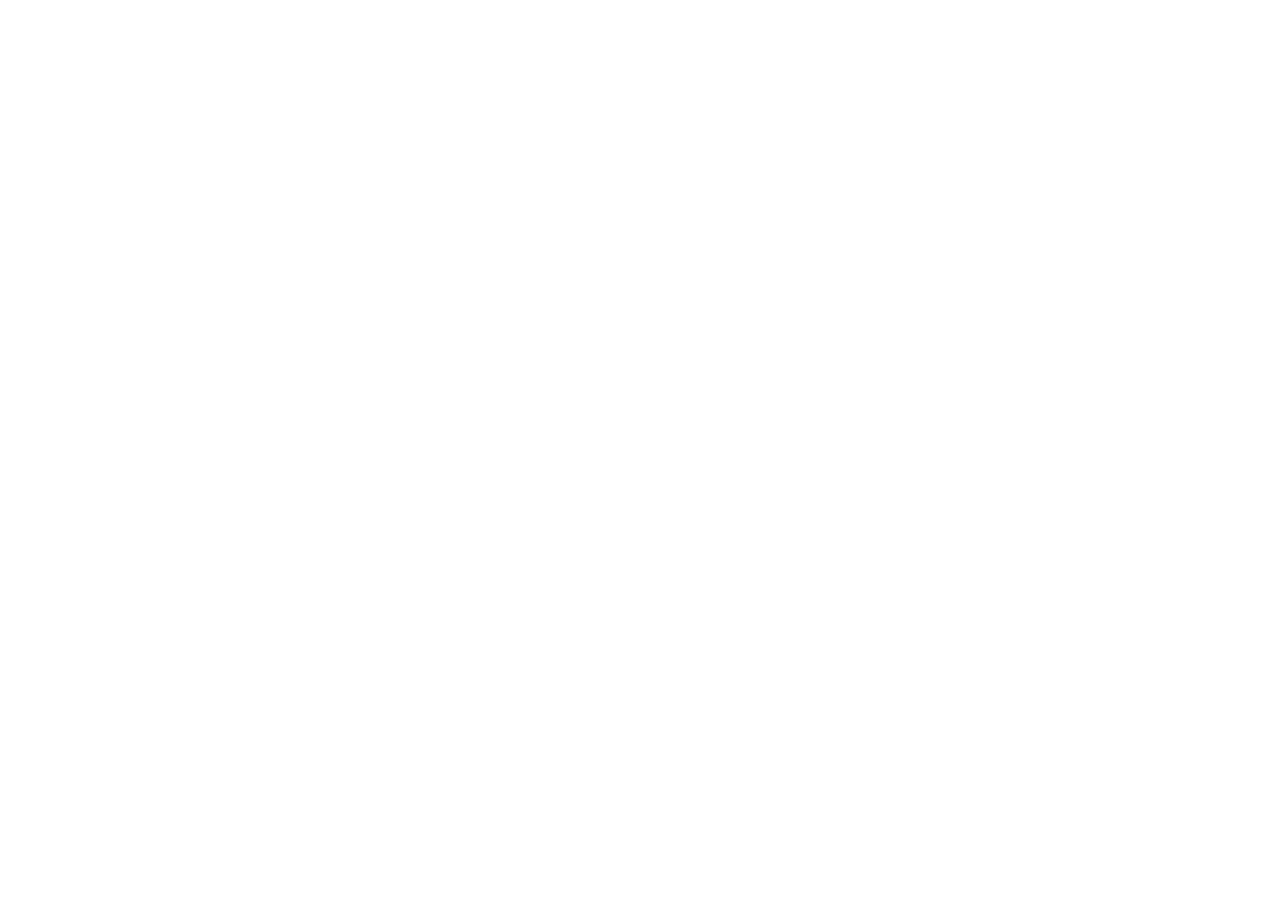
==== index.html @ 807eaa95 "Initial Index and CSS files" ====
<!doctype html>
<html>
<head>
<meta charset="UTF-8">
<title>salesforce-talent-dev-microsite</title>
<link href="salesforce-talent-dev-microsite.css" rel="stylesheet" type="text/css">
</head>

<body>
</body>
</html>
---- salesforce-talent-dev-microsite.css ----
@charset "UTF-8";
/* CSS Document */
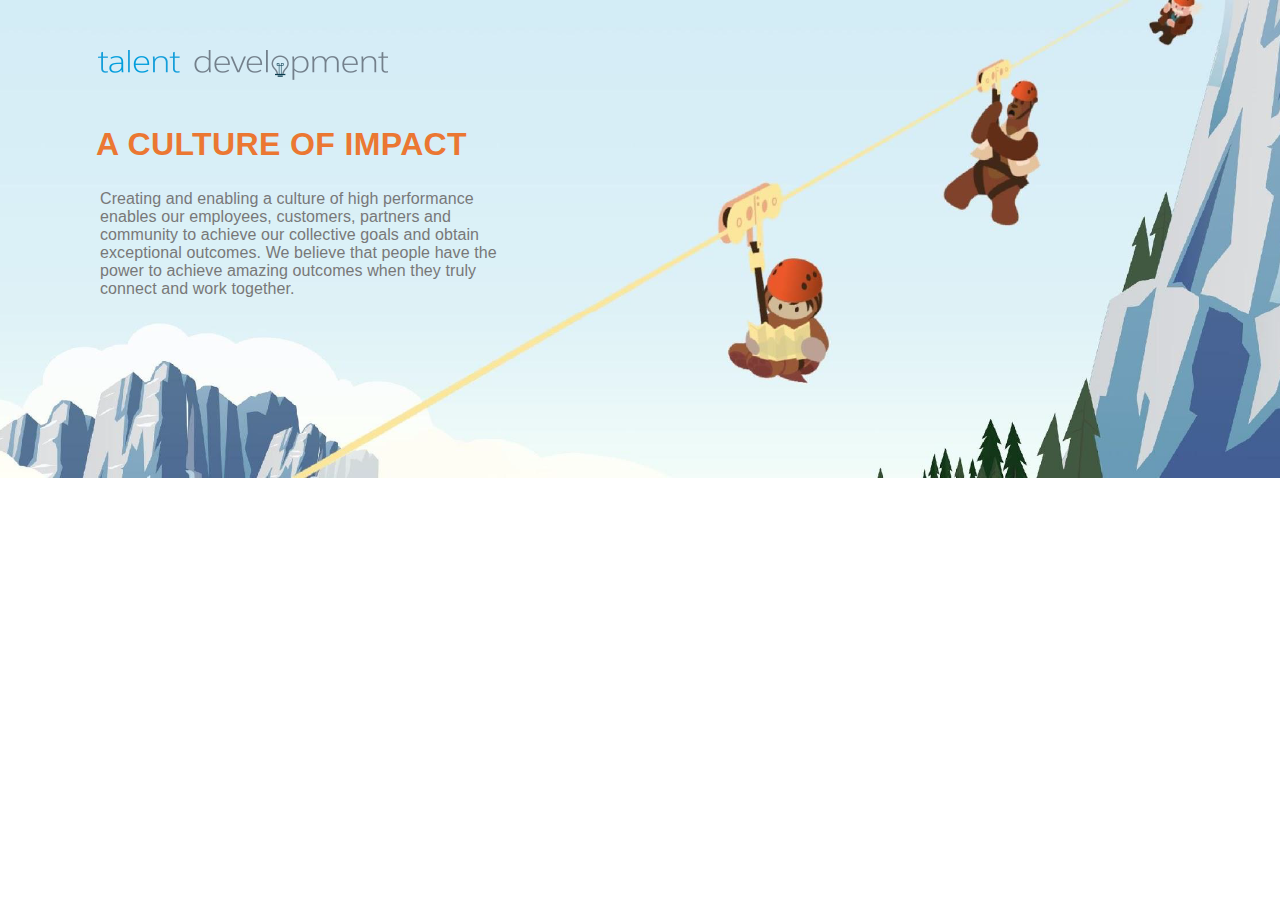
==== commit ef4b160d: "Inserted Header Hero and Text Block" ====
--- a/index.html
+++ b/index.html
@@ -3,9 +3,28 @@
 <head>
 <meta charset="UTF-8">
 <title>salesforce-talent-dev-microsite</title>
+
+<meta name="viewport" content="width=device-width, initial-scale=1.0">
+	
 <link href="salesforce-talent-dev-microsite.css" rel="stylesheet" type="text/css">
+	
 </head>
 
 <body>
+
+	<!--header-->
+	<header>
+		<div class="container">
+			<div class="header-logo">
+				<img src="images/logo-header.png" alt="logo-header"/>
+			</div>
+			<div class="header-content">
+				<h1 class="hero-header">A CULTURE OF IMPACT</h1>
+				<p class="hero-paragraph">Creating and enabling a culture of high performance enables our employees, customers, partners and community to achieve our collective goals and obtain exceptional outcomes. We believe that people have the power to achieve amazing outcomes when they truly connect and work together.</p>
+			</div>
+		</div>
+	</header>
+	<!--header-->
+
 </body>
 </html>
--- a/salesforce-talent-dev-microsite.css
+++ b/salesforce-talent-dev-microsite.css
@@ -1,3 +1,54 @@
+/* CSS Document */
 @charset "UTF-8";
-/* CSS Document */
+*{
+	padding: 0;
+	margin: 0;
+	box-sizing: border-box;
+}
 
+body{
+	font-family: Nunito Sans Regular, sans-serif;
+	color: #787878;
+}
+.container{
+	width: 100%;
+	margin: auto;
+}
+/*header style*/
+header{
+	top: 0px;
+	left: 0px;
+	width: 1366px;
+	height: 478px;
+	background-image: url("images/hero-image-home.png");
+	background-repeat: no-repeat;
+	background-position: center center;
+	background-size: 100% 100%;
+	min-height: 478px;
+	opacity: 1;
+}
+.header-logo{
+	padding-top: 50px;
+	padding-left: 98px;
+	
+	
+}
+.hero-header{
+	padding-top: 42.37px;
+	padding-left: 96px;
+	text-align: left;
+	letter-spacing: 0.38px;
+	color: #EB7732;
+	opacity: 1;
+}
+.hero-paragraph{
+	padding-top: 26.5px;
+	padding-left: 100px;
+	width: 527px;
+	height: 136px;
+	text-align: left;
+	letter-spacing: 0.09px;
+	color: #787878;
+	opacity: 1;
+}
+/*end header style*/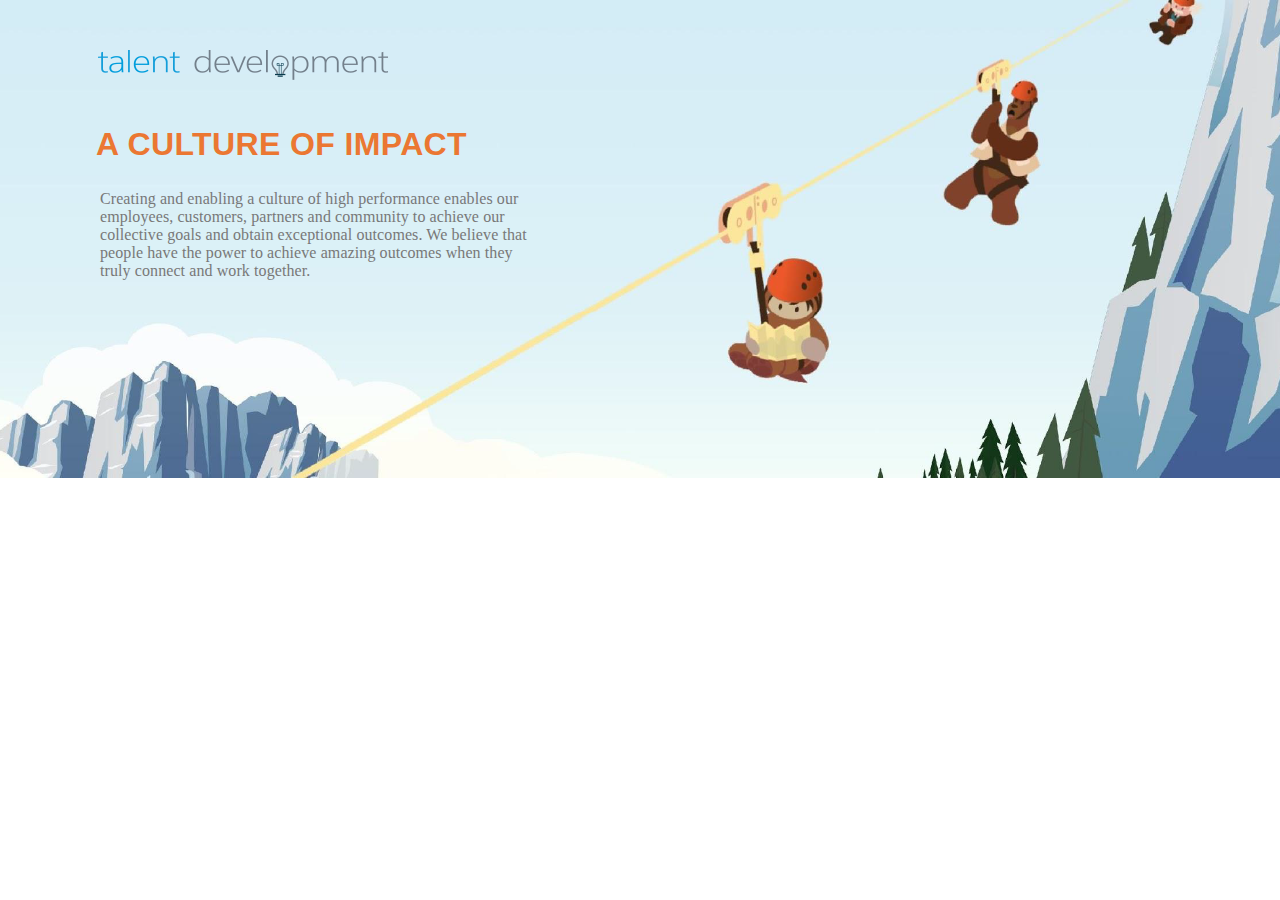
==== commit 5ed57763: "Added Headed Link Button Home Page" ====
--- a/index.html
+++ b/index.html
@@ -14,8 +14,8 @@
 
 	<!--header-->
 	<header>
-		<div class="container">
-			<div class="header-logo">
+		<div class="container" >
+			<div class="col- header-logo">
 				<img src="images/logo-header.png" alt="logo-header"/>
 			</div>
 			<div class="header-content">
--- a/salesforce-talent-dev-microsite.css
+++ b/salesforce-talent-dev-microsite.css
@@ -46,9 +46,29 @@
 	padding-left: 100px;
 	width: 527px;
 	height: 136px;
+	font-family: "Nunito Sans Regular";
 	text-align: left;
 	letter-spacing: 0.09px;
 	color: #787878;
 	opacity: 1;
 }
+.hero-button{
+	padding-top:349px;
+	left: 100px;
+	width: 181px;
+	height: 54px;
+}
+.button {
+  background: #EB7732 0% 0% no-repeat padding-box;
+  border-radius: 5px;
+  border: none;
+  color: white;
+  padding: 15px 32px;
+  text-align: center;
+  text-decoration: none;
+  display: inline-block;
+  font-size: 16px;
+  margin: 4px 2px;
+  cursor: pointer;
+}
 /*end header style*/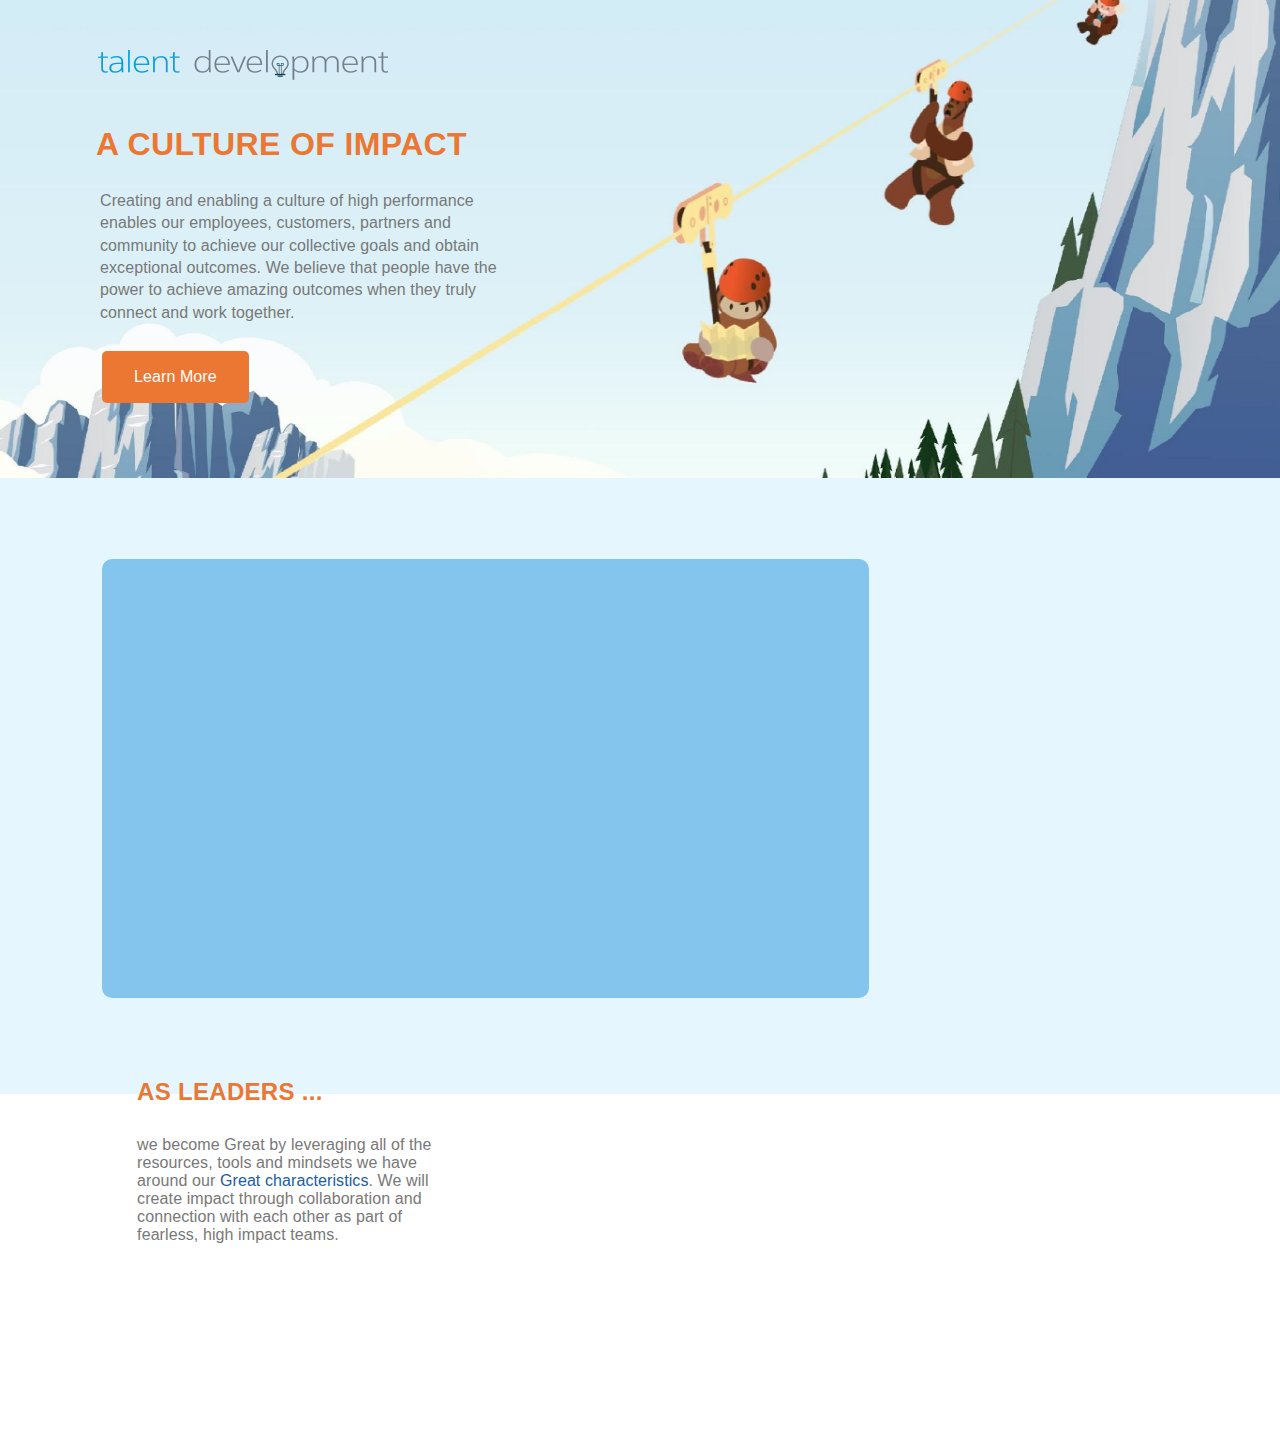
==== commit 1e365577: "Added Video Placeholder" ====
--- a/index.html
+++ b/index.html
@@ -11,20 +11,32 @@
 </head>
 
 <body>
-
 	<!--header-->
 	<header>
-		<div class="container" >
+		<div class="container">
 			<div class="col- header-logo">
 				<img src="images/logo-header.png" alt="logo-header"/>
 			</div>
 			<div class="header-content">
 				<h1 class="hero-header">A CULTURE OF IMPACT</h1>
-				<p class="hero-paragraph">Creating and enabling a culture of high performance enables our employees, customers, partners and community to achieve our collective goals and obtain exceptional outcomes. We believe that people have the power to achieve amazing outcomes when they truly connect and work together.</p>
+				<p class="hero-paragraph">Creating and enabling a culture of high performance enables our employees, customers, partners and community to achieve our collective goals and obtain exceptional outcomes. We believe that people have the power to achieve amazing outcomes when they truly connect and work together.
+				<br><br>
+				<a href="#" class="button">Learn More</a></p>
 			</div>
 		</div>
 	</header>
 	<!--header-->
+	<div class="container">
+		<div class="col- welcome-video">
+			<!--VIDEO PLACEHOLDER-->
+			<div class="col- brent-video"></div>
+			<!--END VIDEO PLACEHOLDER-->
+				<div class="col- video-card">
+					<h2 class="as-leaders-header">AS LEADERS ...</h2>
+					<p class="we-become-Great-paragraph">we become Great by leveraging all of the resources, tools and mindsets we have around our <font color="#205CA1">Great characteristics</font>. We will create impact through collaboration and connection with each other as part of fearless, high impact teams.</p>
+				</div>
+		</div>
+	</div>
 
 </body>
 </html>
--- a/salesforce-talent-dev-microsite.css
+++ b/salesforce-talent-dev-microsite.css
@@ -7,7 +7,7 @@
 }
 
 body{
-	font-family: Nunito Sans Regular, sans-serif;
+	font-family: Gotham, "Helvetica Neue", Helvetica, Arial, "sans-serif";
 	color: #787878;
 }
 .container{
@@ -18,7 +18,7 @@
 header{
 	top: 0px;
 	left: 0px;
-	width: 1366px;
+	width: 100%;
 	height: 478px;
 	background-image: url("images/hero-image-home.png");
 	background-repeat: no-repeat;
@@ -46,15 +46,16 @@
 	padding-left: 100px;
 	width: 527px;
 	height: 136px;
-	font-family: "Nunito Sans Regular";
+	font-family: Gotham, "Helvetica Neue", Helvetica, Arial, "sans-serif";
 	text-align: left;
+	line-height: 1.4;
 	letter-spacing: 0.09px;
 	color: #787878;
 	opacity: 1;
 }
 .hero-button{
 	padding-top:349px;
-	left: 100px;
+	left: 200px;
 	width: 181px;
 	height: 54px;
 }
@@ -71,4 +72,38 @@
   margin: 4px 2px;
   cursor: pointer;
 }
-/*end header style*/+/*end header style*/
+/*welcome video*/
+.welcome-video{
+	float: left;
+	padding: 80.78px 102px;
+	width: 100%;
+	height: 616px;
+	background: #E6F6FE 0% 0% no-repeat padding-box;
+	opacity: 1;
+}
+.brent-video{
+	float: left;
+	width: 767px;
+	height: 439px;
+	border-radius: 10px;
+	background: #84C5ED;
+	opacity: 1;
+}
+.video-card{
+	float: left;
+	padding: 80px 0px 0px 35.12px;
+	width: 364px;
+	height: 442px;
+}
+.as-leaders-header{
+	text-align: left;
+	letter-spacing: 0.3px;
+	color: #EB7732;
+	opacity: 1;
+}
+.we-become-Great-paragraph{
+	padding-top: 30.06px;
+	letter-spacing: 0.09px;
+	color: #787878;
+}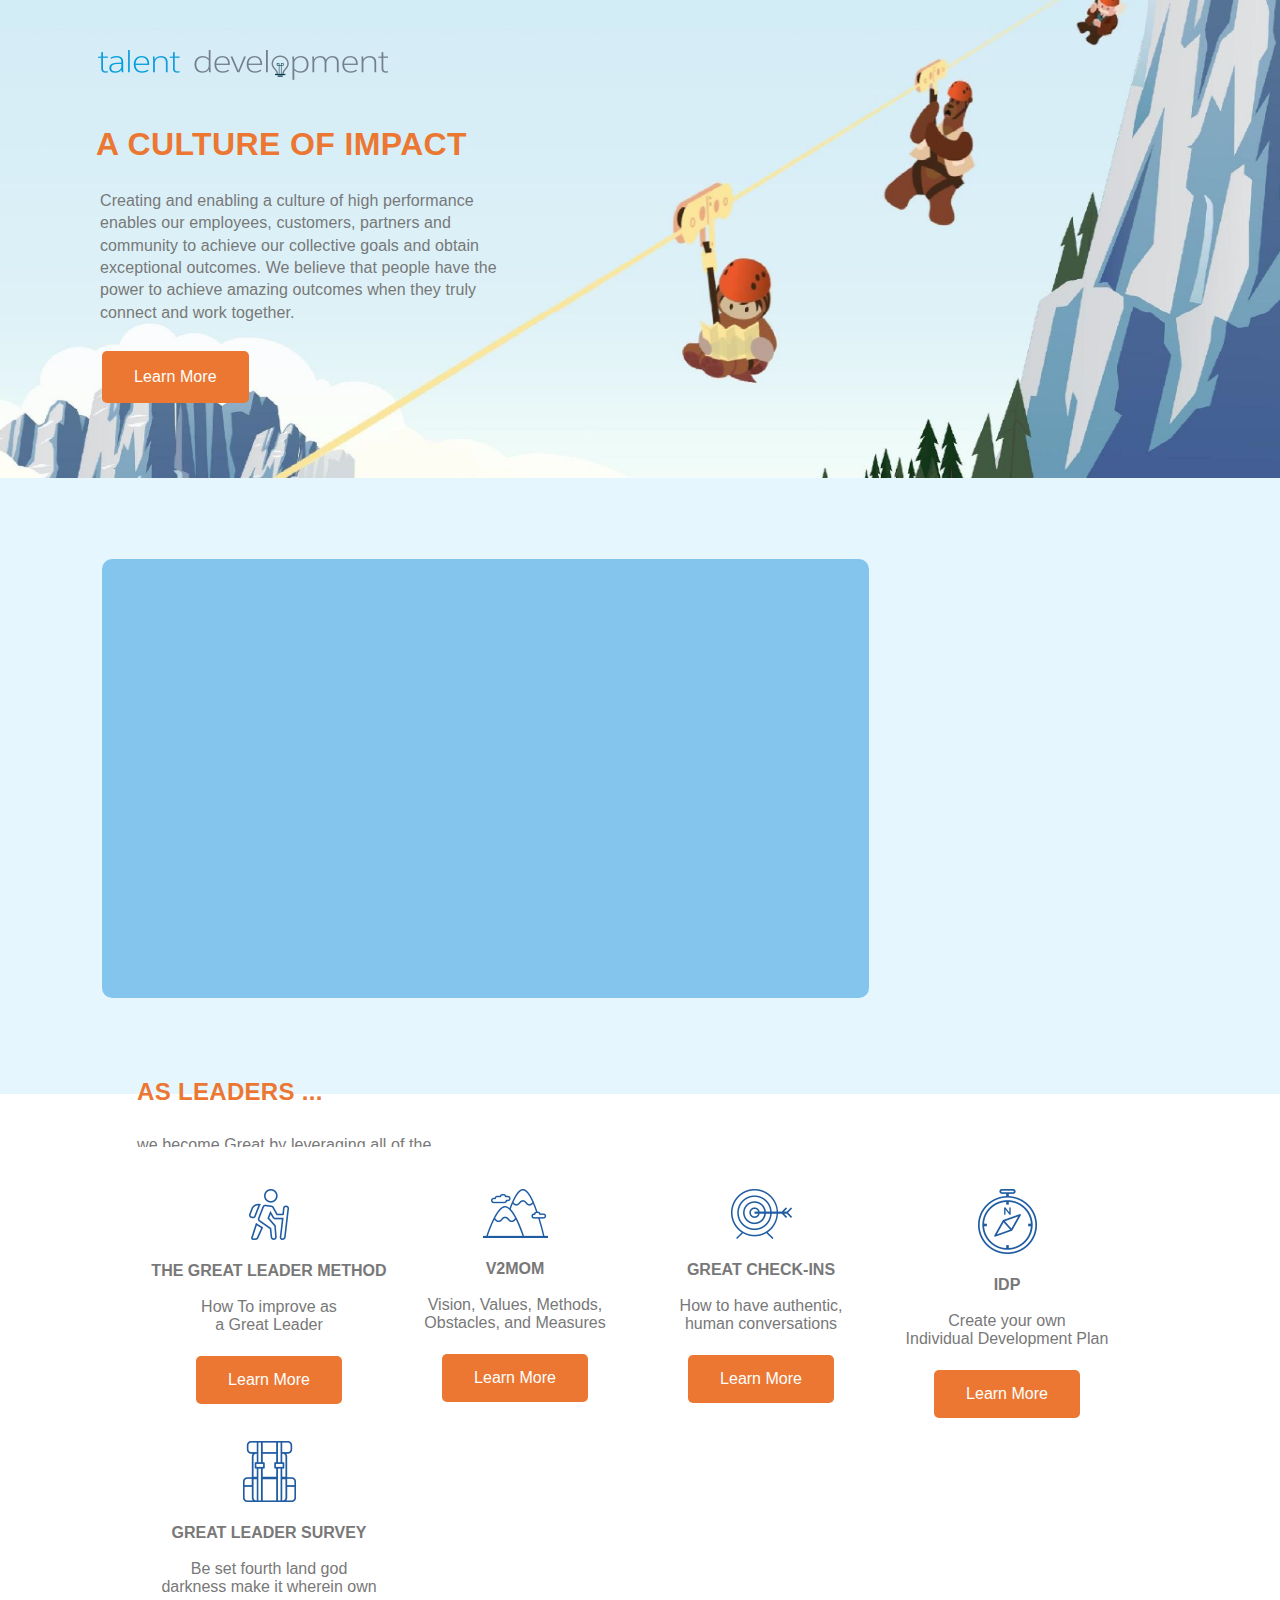
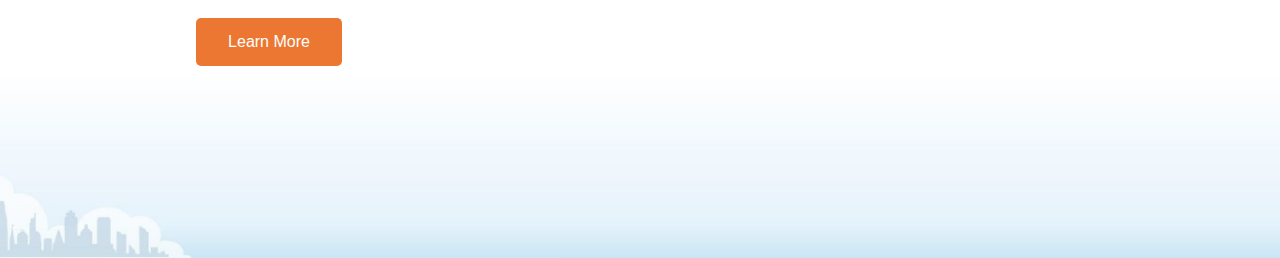
==== commit e7bd6ad1: "Added Cards to Home Page" ====
--- a/index.html
+++ b/index.html
@@ -25,7 +25,7 @@
 			</div>
 		</div>
 	</header>
-	<!--header-->
+	<!--end header-->
 	<div class="container">
 		<div class="col- welcome-video">
 			<!--VIDEO PLACEHOLDER-->
@@ -37,6 +37,63 @@
 				</div>
 		</div>
 	</div>
+		<div class="col- learn-more-content">
+			<div class="card">
+				<center><img src="images/great-leader-method.png" alt="great-leader-method-icon"></center>
+				<br>
+    				<h4 align="center"><b>THE GREAT LEADER METHOD</b></h4>
+					<br>
+    				<p align="center">How To improve as
+					<br>
+ 					a Great Leader</p>
+					<br>
+					<center><a href="#" class="button">Learn More</a></center>
+			</div>
+			<div class="card">
+				<center><img src="images/v2mom.png" alt="great-leader-method-icon"></center>
+				<br>
+    				<h4 align="center"><b>V2MOM</b></h4>
+					<br>
+    				<p align="center">Vision, Values, Methods,
+					<br>
+ 					Obstacles, and Measures</p>
+					<br>
+					<center><a href="#" class="button">Learn More</a></center>
+			</div>
+			<div class="card">
+				<center><img src="images/great-check-ins.png" alt="great-leader-method-icon"></center>
+				<br>
+    				<h4 align="center"><b>GREAT CHECK-INS</b></h4>
+					<br>
+    				<p align="center">How to have authentic,
+					<br>
+ 					human conversations</p>
+					<br>
+					<center><a href="#" class="button">Learn More</a></center>
+			</div>
+			<div class="card">
+				<center><img src="images/idp.png" alt="great-leader-method-icon"></center>
+				<br>
+    				<h4 align="center"><b>IDP</b></h4>
+					<br>
+    				<p align="center">Create your own
+					<br>
+ 					Individual Development Plan</p>
+					<br>
+					<center><a href="#" class="button">Learn More</a></center>
+			</div>
+			<div class="card">
+				<center><img src="images/great-leader-survey.png" alt="great-leader-method-icon"></center>
+				<br>
+    				<h4 align="center"><b>GREAT LEADER SURVEY</b></h4>
+					<br>
+    				<p align="center">Be set fourth land god
+					<br>
+					darkness make it wherein own</p>
+					<br>
+					<center><a href="#" class="button">Learn More</a></center>
+			</div>
+		</div>
 
 </body>
 </html>
--- a/salesforce-talent-dev-microsite.css
+++ b/salesforce-talent-dev-microsite.css
@@ -5,7 +5,6 @@
 	margin: 0;
 	box-sizing: border-box;
 }
-
 body{
 	font-family: Gotham, "Helvetica Neue", Helvetica, Arial, "sans-serif";
 	color: #787878;
@@ -106,4 +105,21 @@
 	padding-top: 30.06px;
 	letter-spacing: 0.09px;
 	color: #787878;
+}
+/*end welcome video*/
+/*learn more content*/
+.learn-more-content{
+	float: left;
+	padding: 94.7px 146px;
+	width: 100%;
+	height: 764px;
+	background-image: url("images/learn-more-skyline.png");
+	background-size: 100%;
+	background-repeat: no-repeat;
+	background-position: bottom;
+}
+.card{
+	float: left;
+	width:  246px;
+	height: 252px;
 }